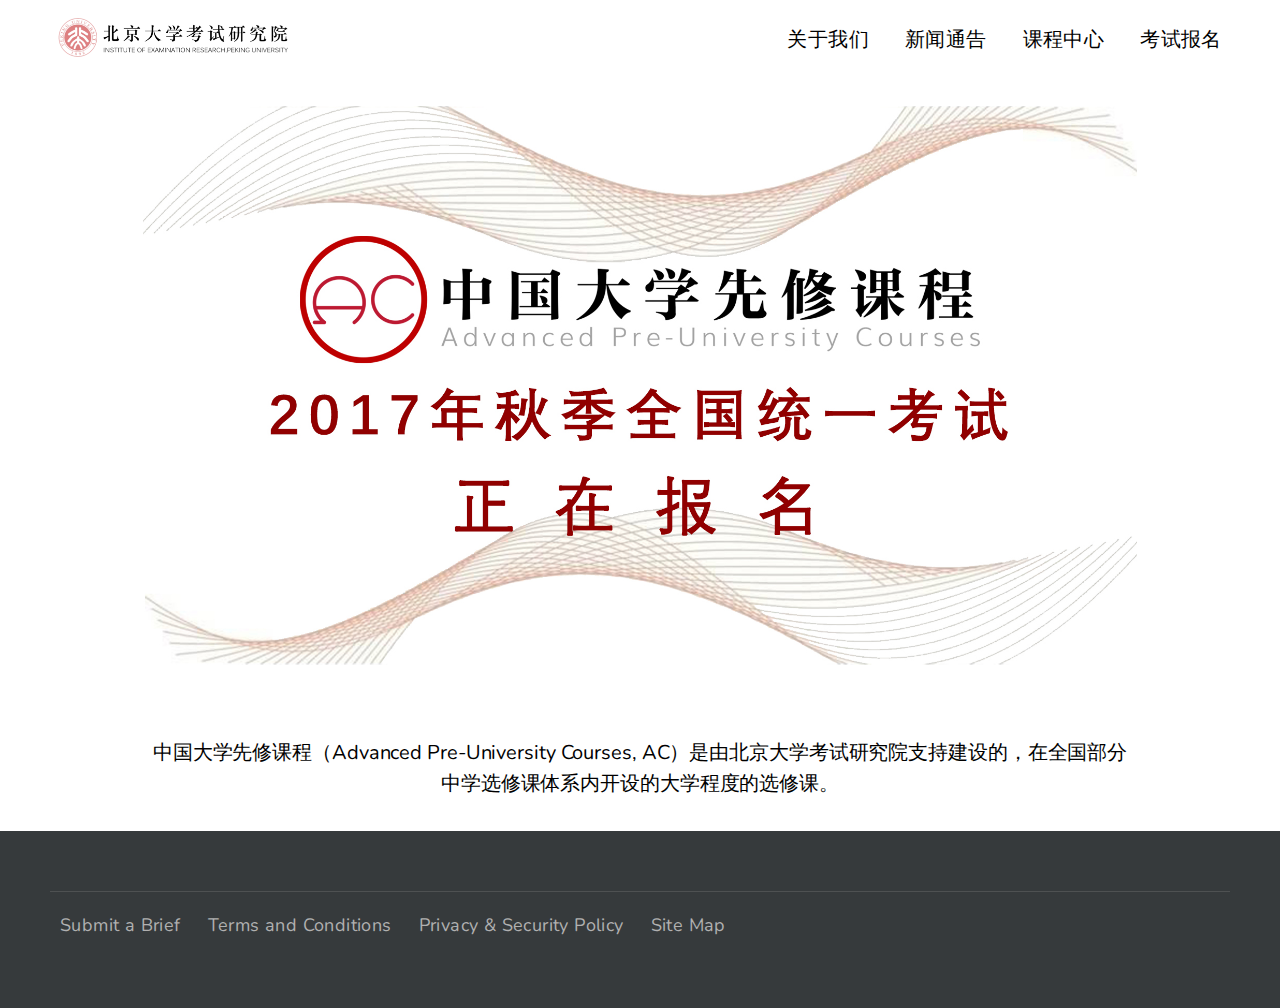
==== index.html @ f32376d7 "reconstructed" ====
<!DOCTYPE html>
<html>
<head>
	<script type="text/javascript" src="jquery.min.js"></script>
	<script type="text/javascript" src="act-base.min.js"></script>
	<meta charset="UTF-8" />
	<meta name="viewport" content="width=device-width, initial-scale=1" />
	<title>北京大学考试研究院</title>
	<link rel="stylesheet" href="act.css" type="text/css" />
	<link rel="stylesheet" href="style.css" type="text/css" media="all" />
	<link rel="stylesheet" href="normalize.css" type="text/css" media="all" />
	<link rel="stylesheet" href="style2.css" type="text/css" media="all" />
	<link rel="stylesheet" href="https://fonts.googleapis.com/css?family=Nunito%3A300" type="text/css" media="all" />
	<link rel="stylesheet" href="frontend-builder-plugin-style.css" type="text/css" media="all" />
	<link rel="stylesheet" href="dashicons.min.css" type="text/css" media="all" />


	<script>
        function show(id){
            var traget=document.getElementById(id);
            if(traget.style.display=="none") {
                traget.style.display="";
            }
            else{
                traget.style.display="none";
            }
        }
	</script>




	<style type="text/css" id="wp-custom-css">
		.themes  .et_pb_blurb {
			box-shadow: 0px 20px 150px #d6dee4;
			padding: 1.5em;
		}
	</style>
	<style>

		.page-id-3849 .content-listing .single-item {
			width: 22% !important;
			margin: 0% 1.5% 4% 1.5% !important;
		}

		.page-id-3849 .container {
			max-width: 1400px !important;
		}
	</style>
</head>
<body class="home page-template page-template-templates page-template-home page-template-templateshome-php page page-id-8 chrome et_monarch et-pb-theme-elevate et_divi_builder fixed-nav">
<div id="page" class="site">
	<a class="skip-link screen-reader-text" href="#content">Skip to content</a>
	<div class="bg-blue header-back"></div>
	<div id="mobile-sidebar">
		<div class="inner">
			<div class="display-table">
				<div class="display-cell">
					<div class="container">
						<nav id="mobile-navigation" class="animated mobile-navigation" role="navigation">
							<div class="menu-main-menu-container">
								<ul id="mobile-menu" class="menu">
									<li id="menu-item-21" class="menu-item menu-item-type-post_type menu-item-object-page menu-item-21"><a href="./news/about.html" target="_blank">关于我们</a></li>
									<li id="menu-item-4944" class="menu-item menu-item-type-post_type menu-item-object-page menu-item-4944"><a href="./news/newsroom.html" target="_blank">新闻通告</a></li>
									<li id="menu-item-5102" class="menu-item menu-item-type-post_type menu-item-object-page menu-item-5102"><a href="//www.futureschoolx.org" target="_blank">课程中心</a></li>
									<li id="menu-item-20" class="menu-item menu-item-type-post_type menu-item-object-page menu-item-20"><a href="#" target="_blank">考试报名</a></li>
								</ul>
							</div>
							<div class="menu-social-media-container" style="display: none">
								<ul id="social-menu" class="clearfix menu">
									<li id="menu-item-41" class="menu-item menu-item-type-custom menu-item-object-custom menu-item-41"><a target="_blank" rel="nofollow" href="">Facebook</a></li>
									<li id="menu-item-42" class="menu-item menu-item-type-custom menu-item-object-custom menu-item-42"><a target="_blank" rel="nofollow" href="">Twitter</a></li>
									<li id="menu-item-43" class="menu-item menu-item-type-custom menu-item-object-custom menu-item-43"><a target="_blank" rel="nofollow" href="">Google+</a></li>
									<li id="menu-item-4041" class="menu-item menu-item-type-custom menu-item-object-custom menu-item-4041"><a rel="nofollow" href="">Dribble</a></li>
									<li id="menu-item-4042" class="menu-item menu-item-type-custom menu-item-object-custom menu-item-4042"><a rel="nofollow" href="">Github</a></li>
								</ul>
							</div>
						</nav>
						<!-- #mobile-navigation -->
					</div>
					<!-- .container -->
				</div>
			</div>
		</div>
		<!-- .inner -->
	</div>
	<header id="masthead" class="bg-blue site-header" role="banner">
		<div class="container full-widthhhhh">
			<div class="row">
				<div class="four columns first site-logo">
					<a href="###" rel="home" class="logo"> <img class="logo" src="logo.png" alt="index" /> </a>
					<!-- .logo -->
				</div>
				<!-- .columns -->
				<div class="eight columns site-navigation">
					<nav id="site-navigation" class="main-navigation" role="navigation">
						<div class="menu-main-menu-container">
							<ul id="primary-menu" class="clearfix fr">
								<!--
								<li><a href="javascript:void(0)" onclick="show('menu')">关于</a>
								-->
								</li>
								<li class="menu-item menu-item-type-post_type menu-item-object-page menu-item-4944"><a href="./news/about.html" target="_blank">关于我们</a></li>
								<li class="menu-item menu-item-type-post_type menu-item-object-page menu-item-5102"><a href="news/newsroom.html" target="_blank">新闻通告</a></li>
								<li class="menu-item menu-item-type-post_type menu-item-object-page menu-item-20"><a href="//www.futureschoolx.org" target="_blank">课程中心</a></li>
								<li class="menu-item menu-item-type-post_type menu-item-object-page menu-item-21"><a href="#" target="_blank">考试报名</a></li>

							</ul>
						</div>
					</nav>
					<!-- #site-navigation -->
					<div class="fr menu-toggle">
						<div class="inner"></div>
					</div>
				</div>
				<!-- .columns -->


				<div class="eight columns site-navigation" style="display: none" id="menu">
					<nav id="site-navigation1" class="main-navigation" role="navigation">
						<div class="menu-main-menu-container">
							<ul id="primary-menu1" class="clearfix fr">
								<li class="menu-item menu-item-type-post_type menu-item-object-page menu-item-4944"><a href="https://elevate360.com.au/services/">信科</a></li>
								<li class="menu-item menu-item-type-post_type menu-item-object-page menu-item-5102"><a href="https://elevate360.com.au/work/">数院</a></li>
								<li class="menu-item menu-item-type-post_type menu-item-object-page menu-item-20"><a href="https://elevate360.com.au/blog/">化院</a></li>
								<li class="menu-item menu-item-type-post_type menu-item-object-page menu-item-4945"><a href="https://elevate360.com.au/contact/">工资</a></li>
								<li class="menu-item menu-item-type-post_type menu-item-object-page menu-item-21"><a href="https://elevate360.com.au/about/">工资</a></li>
								<li class="menu-item menu-item-type-post_type menu-item-object-page menu-item-21"><a href="http://120.pku.edu.cn">工资</a></li>
							</ul>
						</div>
					</nav>
					<!-- #site-navigation -->
					<div class="fr menu-toggle">
						<div class="inner"></div>
					</div>
				</div>

			</div>
			<!-- .row -->
		</div>
		<!-- .container -->
	</header>
	<!-- #masthead -->
	<div id="content" class="site-content">
		<section class="bg-blue hero">
			<!--
			<div class="container">
				<h1 class="hero-title center">Solutions for K-12 Education, College, and Career Readiness</h1>
			</div>
			<!-- .container -->
		</section>
		<div id="primary" class="content-area">
			<main id="main" class="site-main" role="main">
				<article id="post-8" class="post-8 page type-page status-publish hentry">
					<header class="bg-blue entry-header">
						<div class="container intro center">
							<img src="./assets/ac-exam.jpg"  alt="enroll"  />
							<br><br><br>
							<p style="text-align: center">中国大学先修课程（Advanced Pre-University Courses, AC）是由北京大学考试研究院支持建设的，在全国部分中学选修课体系内开设的大学程度的选修课。
							</p>

						</div>
						<!-- .intro -->
					</header>
					<!-- .entry-header -->
					<div class="container-section parbase section">
						<div class="full-width-container  act-pastel-black-bg" style="display: none">
							<div class="container container-padding">
								<div class="responsive-columns parbase section">
									<div class="row">
										<div class="center-block three-forths-width">
											<div class="  col-md-12 col-lg-12 col-sm-12 col-xs-12">
												<div>
													<div class="textsection parbase section">
														<!-- Check for edit statement to be displayed -->
														<div class="text-section  text-center   ">
															<h2>Your Needs - Our Solutions</h2>
															<div class="text-section-body">
																<p>Learn how ACT can help you.</p>
															</div>
														</div>
														<div class="clearfix"></div>
													</div>
												</div>
												<div class="clearfix"></div>
											</div>
										</div>
									</div>
									<div class="clearfix"></div>
								</div>
								<div class="responsive-columns parbase section">
									<div class="row">
										<div>
											<div class="  col-md-6 col-lg-3 col-sm-6 col-xs-12">
												<div class="component-mhg act-light-blue-bg well">
													<div class="textsection parbase section">
														<!-- Check for edit statement to be displayed -->
														<div class="text-section  text-center audiences  " data-mh="audiences">
															<h3> <a href="http://www.futureschoolx.com" title="中国大学先修课" target=_blank>中国大学先修课MOOC</a></h3>
															<div class="text-section-body">
																<p>ACT can help you plan your future, prepare for college and career, and achieve success. <br /></p>
															</div>
														</div>
														<div class="clearfix"></div>
													</div>
												</div>
												<div class="clearfix"></div>
											</div>
										</div>
										<div>
											<div class="  col-md-6 col-lg-3 col-sm-6 col-xs-12">
												<div class="component-mhg act-green-bg well">
													<div class="textsection parbase section">
														<!-- Check for edit statement to be displayed -->
														<div class="text-section  text-center audiences  " data-mh="audiences">
															<h3> <a href="http://www.act.org/content/act/en/k12-educators-and-administrators.html" title="K-12 Educators and Administrators">K-12 Educators and Administrators</a></h3>
															<div class="text-section-body">
																<p>ACT helps you track student progress and prepare them for success through high school and beyond.</p>
															</div>
														</div>
														<div class="clearfix"></div>
													</div>
												</div>
												<div class="clearfix"></div>
											</div>
										</div>
										<div>
											<div class="  col-md-6 col-lg-3 col-sm-6 col-xs-12">
												<div class="component-mhg act-dark-blue-bg well">
													<div class="textsection parbase section">
														<!-- Check for edit statement to be displayed -->
														<div class="text-section  text-center audiences  " data-mh="audiences">
															<h3> <a href="http://www.act.org/content/act/en/postsecondary-professionals.html" title="Postsecondary Professionals">Postsecondary Professionals</a></h3>
															<div class="text-section-body">
																<p>ACT solutions can help you find, attract, place, and retain students at your school.</p>
															</div>
														</div>
														<div class="clearfix"></div>
													</div>
												</div>
												<div class="clearfix"></div>
											</div>
										</div>
										<div>
											<div class="  col-md-6 col-lg-3 col-sm-6 col-xs-12">
												<div class="component-mhg act-purple-bg well">
													<div class="textsection parbase section">
														<!-- Check for edit statement to be displayed -->
														<div class="text-section  text-center audiences  " data-mh="audiences">
															<h3> <a href="http://www.act.org/content/act/en/job-seekers-and-employers.html" title="Job Seekers and Employers">Job Seekers and Employers</a></h3>
															<div class="text-section-body">
																<p>ACT workforce development solutions help job seekers, employees, and business leaders, achieve career and business goals.</p>
															</div>
														</div>
														<div class="clearfix"></div>
													</div>
												</div>
												<div class="clearfix"></div>
											</div>
										</div>
									</div>
									<div class="clearfix"></div>
								</div>
							</div>
						</div>
						<div class="clearfix"></div>
					</div>
					<div class="entry-content" style="display: none">
						<section class="case-studies bg-blue">
							<div class="container">
								<h3 class="h1 center">Our Services</h3>
								<div class="row">
								</div>
								<section class="content-listing container">
									<div class="row">
										<article class="single-item four columns blog-article1">
											<div class="image-wrap">
												<a href="https://elevate360.com.au/services/conversion-rate-optimisation/" rel="bookmark" title="Conversion Rate Optimisation"><img src="https://elevate360.com.au/wp-content/uploads/2016/08/cro-icon.png" /></a>
											</div>
											<div class="inner content">
												<h2 class="entry-title"><a href="https://elevate360.com.au/services/conversion-rate-optimisation/" rel="bookmark" title="Conversion Rate Optimisation">Conversion Rate Optimisation</a></h2>
												<a href="https://elevate360.com.au/services/conversion-rate-optimisation/">
													<div class="excerpt-wrap">
														<div class="excerpt">
															<p>Fledging PPC Campaign? Organic traffic not converting? Let our team optimise your pages and get more leads.</p>
															<div class="button" href="https://elevate360.com.au/services/conversion-rate-optimisation/" title="Find out more">
																Find out More
															</div>
														</div>
														<div class="overlay"></div>
													</div></a>
											</div>
										</article>
										<article class="single-item four columns blog-article1">
											<div class="image-wrap">
												<a href="https://elevate360.com.au/services/copywriting/" rel="bookmark" title="Copywriting"><img src="https://elevate360.com.au/wp-content/uploads/2016/08/design-icon.png" /></a>
											</div>
											<div class="inner content">
												<h2 class="entry-title"><a href="https://elevate360.com.au/services/copywriting/" rel="bookmark" title="Copywriting">Copywriting</a></h2>
												<a href="https://elevate360.com.au/services/copywriting/">
													<div class="excerpt-wrap">
														<div class="excerpt">
															<p>Copywriting at its best! Engaging, interesting, marketable and tailored to consumer needs. Blog Posts, Content optimisation and copyediting.</p>
															<div class="button" href="https://elevate360.com.au/services/copywriting/" title="Find out more">
																Find out More
															</div>
														</div>
														<div class="overlay"></div>
													</div></a>
											</div>
										</article>
										<article class="single-item four columns blog-article1">
											<div class="image-wrap">
												<a href="https://elevate360.com.au/services/digital-campaigns/" rel="bookmark" title="Digital Campaigns"><img src="https://elevate360.com.au/wp-content/uploads/2016/11/startup_icon_small_opt.png" /></a>
											</div>
											<div class="inner content">
												<h2 class="entry-title"><a href="https://elevate360.com.au/services/digital-campaigns/" rel="bookmark" title="Digital Campaigns">Digital Campaigns</a></h2>
												<a href="https://elevate360.com.au/services/digital-campaigns/">
													<div class="excerpt-wrap">
														<div class="excerpt">
															<p>Looking to create a digital marketing campaign that sits apart from the tired ROI focused chaff? Elevate is an idea based digital marketing agency.</p>
															<div class="button" href="https://elevate360.com.au/services/digital-campaigns/" title="Find out more">
																Find out More
															</div>
														</div>
														<div class="overlay"></div>
													</div></a>
											</div>
										</article>
									</div>
									<div class="row">
										<article class="single-item four columns blog-article2">
											<div class="image-wrap">
												<a href="https://elevate360.com.au/services/digital-strategy/" rel="bookmark" title="Digital Strategy"><img src="https://elevate360.com.au/wp-content/uploads/2016/08/strategy-icon.png" /></a>
											</div>
											<div class="inner content">
												<h2 class="entry-title"><a href="https://elevate360.com.au/services/digital-strategy/" rel="bookmark" title="Digital Strategy">Digital Strategy</a></h2>
												<a href="https://elevate360.com.au/services/digital-strategy/">
													<div class="excerpt-wrap">
														<div class="excerpt">
															<p>Elevate will help you plan and implement your digital marketing strategy for businesses to ensure you are on top of emerging digital trends.</p>
															<div class="button" href="https://elevate360.com.au/services/digital-strategy/" title="Find out more">
																Find out More
															</div>
														</div>
														<div class="overlay"></div>
													</div></a>
											</div>
										</article>
										<article class="single-item four columns blog-article2">
											<div class="image-wrap">
												<a href="https://elevate360.com.au/services/google-adwords-management/" rel="bookmark" title="Google AdWords Management"><img src="https://elevate360.com.au/wp-content/uploads/2017/02/startups.png" /></a>
											</div>
											<div class="inner content">
												<h2 class="entry-title"><a href="https://elevate360.com.au/services/google-adwords-management/" rel="bookmark" title="Google AdWords Management">Google AdWords Management</a></h2>
												<a href="https://elevate360.com.au/services/google-adwords-management/">
													<div class="excerpt-wrap">
														<div class="excerpt">
															<p>We Love Google Adwords Management, Its Our Primary Inbound Marketing Tool &amp; It Should Be Yours Too. Get Better PPC Management, Get A Proposal Today.</p>
															<div class="button" href="https://elevate360.com.au/services/google-adwords-management/" title="Find out more">
																Find out More
															</div>
														</div>
														<div class="overlay"></div>
													</div></a>
											</div>
										</article>
										<article class="single-item four columns blog-article2">
											<div class="image-wrap">
												<a href="https://elevate360.com.au/services/hosting-support/" rel="bookmark" title="Hosting &amp; Support"><img src="https://elevate360.com.au/wp-content/uploads/2016/08/support-icon.png" /></a>
											</div>
											<div class="inner content">
												<h2 class="entry-title"><a href="https://elevate360.com.au/services/hosting-support/" rel="bookmark" title="Hosting &amp; Support">Hosting &amp; Support</a></h2>
												<a href="https://elevate360.com.au/services/hosting-support/">
													<div class="excerpt-wrap">
														<div class="excerpt">
															<p>Elevate provides a safe and reliable web hosting service for businesses which keeps your website running and more importantly, growing.</p>
															<div class="button" href="https://elevate360.com.au/services/hosting-support/" title="Find out more">
																Find out More
															</div>
														</div>
														<div class="overlay"></div>
													</div></a>
											</div>
										</article>
									</div>
									<div class="row">
										<article class="single-item four columns blog-article3">
											<div class="image-wrap">
												<a href="https://elevate360.com.au/services/landing-page-design/" rel="bookmark" title="Landing Page Design"><img src="https://elevate360.com.au/wp-content/uploads/2016/08/cro-icon.png" /></a>
											</div>
											<div class="inner content">
												<h2 class="entry-title"><a href="https://elevate360.com.au/services/landing-page-design/" rel="bookmark" title="Landing Page Design">Landing Page Design</a></h2>
												<a href="https://elevate360.com.au/services/landing-page-design/">
													<div class="excerpt-wrap">
														<div class="excerpt">
															<p>Elevate can provide you with click through or lead generation landing pages that can navigate your customers towards making a commitment to your business.</p>
															<div class="button" href="https://elevate360.com.au/services/landing-page-design/" title="Find out more">
																Find out More
															</div>
														</div>
														<div class="overlay"></div>
													</div></a>
											</div>
										</article>
										<article class="single-item four columns blog-article3">
											<div class="inner content">
												<h2 class="entry-title"><a href="https://elevate360.com.au/services/marketing-automation/" rel="bookmark" title="Marketing Automation">Marketing Automation</a></h2>
											</div>
										</article>
										<article class="single-item four columns blog-article3">
											<div class="image-wrap">
												<a href="https://elevate360.com.au/services/sem/" rel="bookmark" title="Search Engine Marketing (SEM)"><img src="https://elevate360.com.au/wp-content/uploads/2016/08/sem-icon.png" /></a>
											</div>
											<div class="inner content">
												<h2 class="entry-title"><a href="https://elevate360.com.au/services/sem/" rel="bookmark" title="Search Engine Marketing (SEM)">Search Engine Marketing (SEM)</a></h2>
												<a href="https://elevate360.com.au/services/sem/">
													<div class="excerpt-wrap">
														<div class="excerpt">
															<p>Elevate offers are range of pay per click consulting and management services that cover all types of paid media campaigns. From basic AdWords audits through to fully managed PPC campaigns.</p>
															<div class="button" href="https://elevate360.com.au/services/sem/" title="Find out more">
																Find out More
															</div>
														</div>
														<div class="overlay"></div>
													</div></a>
											</div>
										</article>
									</div>
								</section>
							</div>
							<!-- .entry-content -->
						</section>
					</div>
				</article>
				<!-- #post-## -->
			</main>
			<!-- #main -->
		</div>
		<!-- #primary -->
		<div id="gotop"></div>
		<footer id="colophon" class="site-footer" role="contentinfo">
			<div class="container">
				<div class="row footerrow" style="display: none">
					<div class="three columns first">
						<section id="nav_menu-7" class="widget widget_nav_menu">
							<h4 class="widget-title">Creative</h4>
							<div class="menu-creative-container">
								<ul id="menu-creative" class="menu">
									<li id="menu-item-4839" class="menu-item menu-item-type-post_type menu-item-object-page menu-item-4839"><a href="https://elevate360.com.au/logo-design/">Logo Design</a></li>
									<li id="menu-item-4838" class="menu-item menu-item-type-post_type menu-item-object-page menu-item-4838"><a href="https://elevate360.com.au/brand-design/">Brand Design</a></li>
									<li id="menu-item-4837" class="menu-item menu-item-type-post_type menu-item-object-page menu-item-4837"><a href="https://elevate360.com.au/ux-ui/">UX &amp; UI</a></li>
									<li id="menu-item-4836" class="menu-item menu-item-type-post_type menu-item-object-page menu-item-4836"><a href="https://elevate360.com.au/web-design/">Web Design</a></li>
									<li id="menu-item-4835" class="menu-item menu-item-type-post_type menu-item-object-page menu-item-4835"><a href="https://elevate360.com.au/app-design/">App Design</a></li>
									<li id="menu-item-4834" class="menu-item menu-item-type-post_type menu-item-object-page menu-item-4834"><a href="https://elevate360.com.au/campaign-design/">Campaign Design</a></li>
									<li id="menu-item-0" class="menu-item menu-item-type-post_type menu-item-object-page menu-item-4834"> &nbsp </a></li>
								</ul>
							</div>
						</section>
					</div>
					<div class="three columns">
						<section id="nav_menu-5" class="widget widget_nav_menu">
							<h4 class="widget-title">Web Development</h4>
							<div class="menu-web-development-container">
								<ul id="menu-web-development" class="menu">
									<li id="menu-item-4859" class="menu-item menu-item-type-post_type menu-item-object-page menu-item-4859"><a href="https://elevate360.com.au/edm-development/">EDM Development</a></li>
									<li id="menu-item-5090" class="menu-item menu-item-type-post_type menu-item-object-page menu-item-5090"><a href="https://elevate360.com.au/banner-ad-development/">Banner Ad Development</a></li>
									<li id="menu-item-4855" class="menu-item menu-item-type-post_type menu-item-object-page menu-item-4855"><a href="https://elevate360.com.au/landing-page-development/">Landing Page Development</a></li>
									<li id="menu-item-4858" class="menu-item menu-item-type-post_type menu-item-object-page menu-item-4858"><a href="https://elevate360.com.au/website-development/">Website Development</a></li>
									<li id="menu-item-4857" class="menu-item menu-item-type-post_type menu-item-object-page menu-item-4857"><a href="https://elevate360.com.au/app-development/">App Development</a></li>
									<li id="menu-item-4854" class="menu-item menu-item-type-post_type menu-item-object-page menu-item-4854"><a href="https://elevate360.com.au/web-app-development/">Web App Development</a></li>
									<li id="menu-item-0" class="menu-item menu-item-type-post_type menu-item-object-page menu-item-4834"> &nbsp </a></li>
								</ul>
							</div>
						</section>
					</div>
					<div class="three columns">
						<section id="nav_menu-8" class="widget widget_nav_menu">
							<h4 class="widget-title">Data &amp; Analytics</h4>
							<div class="menu-data-analytics-container">
								<ul id="menu-data-analytics" class="menu">
									<li id="menu-item-4821" class="menu-item menu-item-type-post_type menu-item-object-page menu-item-4821"><a href="https://elevate360.com.au/google-analytics-agency/">Analytics Installation</a></li>
									<li id="menu-item-4820" class="menu-item menu-item-type-post_type menu-item-object-page menu-item-4820"><a href="https://elevate360.com.au/data-analysis/">Data Analysis</a></li>
									<li id="menu-item-4819" class="menu-item menu-item-type-post_type menu-item-object-page menu-item-4819"><a href="https://elevate360.com.au/data-visualization-report-automation/">Data Visualization &amp; Report Automation</a></li>
									<li id="menu-item-4818" class="menu-item menu-item-type-post_type menu-item-object-page menu-item-4818"><a href="https://elevate360.com.au/predictive-modelling/">Predictive Modelling</a></li>
									<li id="menu-item-4817" class="menu-item menu-item-type-post_type menu-item-object-page menu-item-4817"><a href="https://elevate360.com.au/lifetime-value-analysis/">Lifetime Value Analysis</a></li>
									<li id="menu-item-4816" class="menu-item menu-item-type-post_type menu-item-object-page menu-item-4816"><a href="https://elevate360.com.au/channel-contribution-analysis/">Channel Contribution Analysis</a></li>
									<li id="menu-item-4815" class="menu-item menu-item-type-post_type menu-item-object-page menu-item-4815"><a href="https://elevate360.com.au/analysis-segmentation/">Analysis &amp; Segmentation</a></li>
									<li id="menu-item-0" class="menu-item menu-item-type-post_type menu-item-object-page menu-item-4834"> &nbsp </a></li>

								</ul>
							</div>
						</section>
					</div>
					<div class="three columns">
						<section id="nav_menu-9" class="widget widget_nav_menu">
							<h4 class="widget-title">Digital Marketing</h4>
							<div class="menu-services-menu-container">
								<ul id="menu-services-menu" class="menu">
									<li id="menu-item-4101" class="menu-item menu-item-type-post_type menu-item-object-service menu-item-4101"><a href="https://elevate360.com.au/services/conversion-rate-optimisation/">Conversion Rate Optimisation</a></li>
									<li id="menu-item-4587" class="menu-item menu-item-type-post_type menu-item-object-service menu-item-4587"><a href="https://elevate360.com.au/services/google-adwords-management/">Search Engine Marketing (SEM)</a></li>
									<li id="menu-item-4106" class="menu-item menu-item-type-post_type menu-item-object-service menu-item-4106"><a href="https://elevate360.com.au/services/seo-company/">Search Engine Optimisation (SEO)</a></li>
									<li id="menu-item-4108" class="menu-item menu-item-type-post_type menu-item-object-service menu-item-4108"><a href="https://elevate360.com.au/services/social-media-advertising/">Social Media Advertising (SMA)</a></li>
									<li id="menu-item-0" class="menu-item menu-item-type-post_type menu-item-object-page menu-item-4834"> &nbsp </a></li>

								</ul>
							</div>
						</section>
					</div>
				</div>
				<!-- .row -->
				<div class="row" style="display: none">
					<p id="breadcrumbs"><span xmlns:v="http://rdf.data-vocabulary.org/#"><span class="breadcrumb_last">Home</span></span></p>
				</div>
			</div>
			<div class="footer-5">
				<section id="nav_menu-10" class="widget widget_nav_menu">
					<div class="menu-terms-and-conditions-container">
						<ul id="menu-terms-and-conditions" class="menu">
							<li id="menu-item-4946" class="menu-item menu-item-type-post_type menu-item-object-page menu-item-4946"><a href="https://elevate360.com.au/submit-brief/">Submit a Brief</a></li>
							<li id="menu-item-4593" class="menu-item menu-item-type-post_type menu-item-object-page menu-item-4593"><a href="https://elevate360.com.au/terms-and-conditions/">Terms and Conditions</a></li>
							<li id="menu-item-4840" class="menu-item menu-item-type-post_type menu-item-object-page menu-item-4840"><a href="https://elevate360.com.au/privacy-security-policy/">Privacy &amp; Security Policy</a></li>
							<li id="menu-item-4980" class="menu-item menu-item-type-custom menu-item-object-custom menu-item-4980"><a href="https://elevate360.com.au/sitemap_index.xml">Site Map</a></li>
							<li id="menu-item-0" class="menu-item menu-item-type-post_type menu-item-object-page menu-item-4834"> &nbsp </a></li>

						</ul>
					</div>
				</section>
			</div>
		</footer>
	</div>
	<!-- .container -->
</div>



<script type="text/javascript" src="plugins.js"></script>
<script type="text/javascript" src="scripts.js"></script>
</body>
</html>
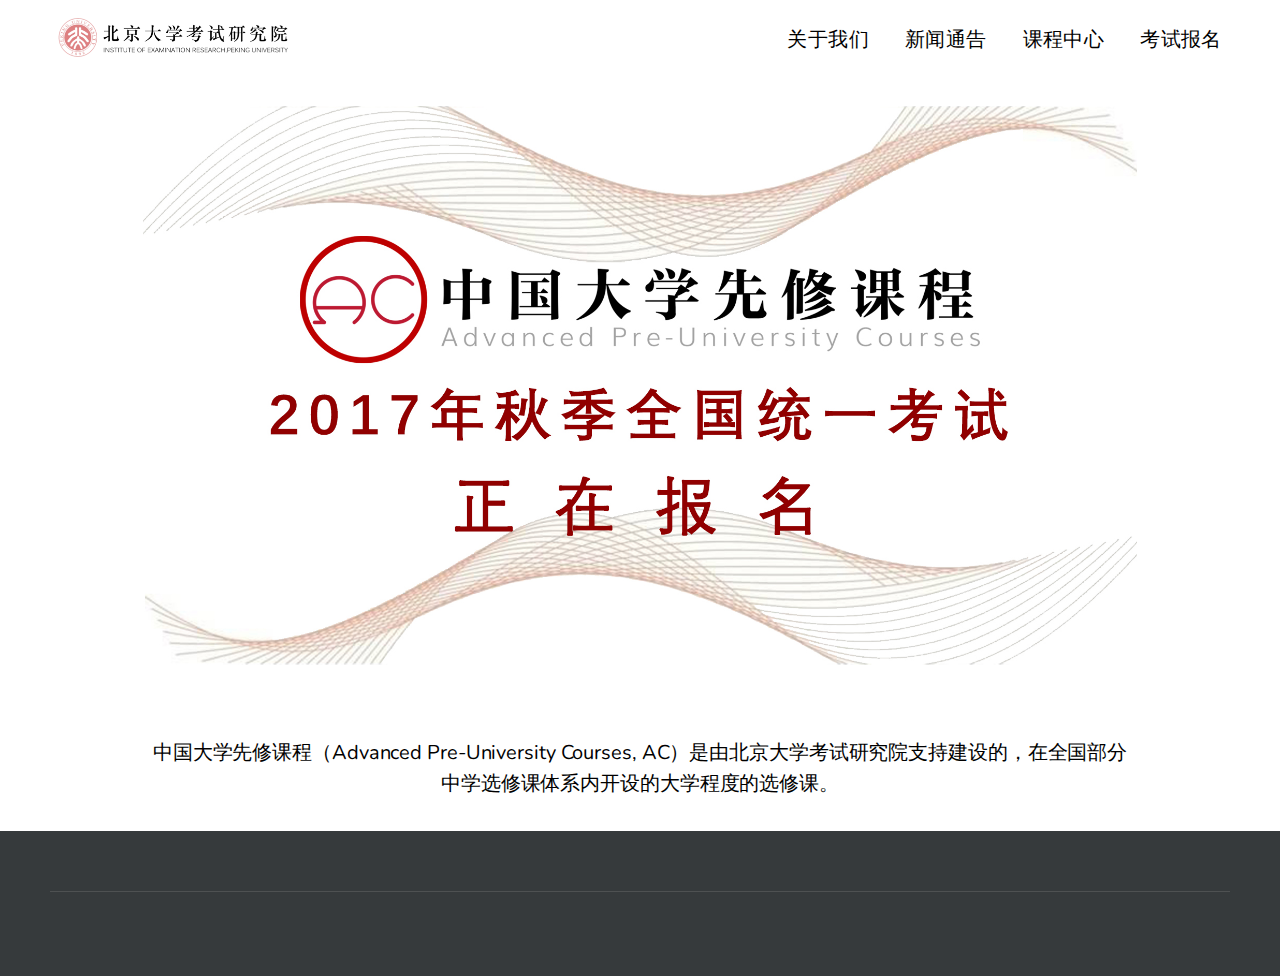
==== commit 18d2ca1a: "fy" ====
--- a/index.html
+++ b/index.html
@@ -1,522 +1,534 @@
-
 <!DOCTYPE html>
 <html>
+
 <head>
-	<script type="text/javascript" src="jquery.min.js"></script>
-	<script type="text/javascript" src="act-base.min.js"></script>
-	<meta charset="UTF-8" />
-	<meta name="viewport" content="width=device-width, initial-scale=1" />
-	<title>北京大学考试研究院</title>
-	<link rel="stylesheet" href="act.css" type="text/css" />
-	<link rel="stylesheet" href="style.css" type="text/css" media="all" />
-	<link rel="stylesheet" href="normalize.css" type="text/css" media="all" />
-	<link rel="stylesheet" href="style2.css" type="text/css" media="all" />
-	<link rel="stylesheet" href="https://fonts.googleapis.com/css?family=Nunito%3A300" type="text/css" media="all" />
-	<link rel="stylesheet" href="frontend-builder-plugin-style.css" type="text/css" media="all" />
-	<link rel="stylesheet" href="dashicons.min.css" type="text/css" media="all" />
-
-
-	<script>
-        function show(id){
-            var traget=document.getElementById(id);
-            if(traget.style.display=="none") {
-                traget.style.display="";
-            }
-            else{
-                traget.style.display="none";
+    <script type="text/javascript" src="jquery.min.js"></script>
+    <script type="text/javascript" src="act-base.min.js"></script>
+    <meta charset="UTF-8" />
+    <meta name="viewport" content="width=device-width, initial-scale=1" />
+    <title>北京大学考试研究院</title>
+    <link rel="stylesheet" href="act.css" type="text/css" />
+    <link rel="stylesheet" href="style.css" type="text/css" media="all" />
+    <link rel="stylesheet" href="normalize.css" type="text/css" media="all" />
+    <link rel="stylesheet" href="style2.css" type="text/css" media="all" />
+    <link rel="stylesheet" href="https://fonts.googleapis.com/css?family=Nunito%3A300" type="text/css" media="all" />
+    <link rel="stylesheet" href="frontend-builder-plugin-style.css" type="text/css" media="all" />
+    <link rel="stylesheet" href="dashicons.min.css" type="text/css" media="all" />
+
+
+    <script>
+        function show(id) {
+            var traget = document.getElementById(id);
+            if (traget.style.display == "none") {
+                traget.style.display = "";
+            } else {
+                traget.style.display = "none";
             }
         }
-	</script>
-
-
-
-
-	<style type="text/css" id="wp-custom-css">
-		.themes  .et_pb_blurb {
-			box-shadow: 0px 20px 150px #d6dee4;
-			padding: 1.5em;
-		}
-	</style>
-	<style>
-
-		.page-id-3849 .content-listing .single-item {
-			width: 22% !important;
-			margin: 0% 1.5% 4% 1.5% !important;
-		}
-
-		.page-id-3849 .container {
-			max-width: 1400px !important;
-		}
-	</style>
+    </script>
+
+
+
+
+    <style type="text/css" id="wp-custom-css">
+        .themes .et_pb_blurb {
+            box-shadow: 0px 20px 150px #d6dee4;
+            padding: 1.5em;
+        }
+    </style>
+    <style>
+        .page-id-3849 .content-listing .single-item {
+            width: 22% !important;
+            margin: 0% 1.5% 4% 1.5% !important;
+        }
+        
+        .page-id-3849 .container {
+            max-width: 1400px !important;
+        }
+    </style>
 </head>
+
 <body class="home page-template page-template-templates page-template-home page-template-templateshome-php page page-id-8 chrome et_monarch et-pb-theme-elevate et_divi_builder fixed-nav">
-<div id="page" class="site">
-	<a class="skip-link screen-reader-text" href="#content">Skip to content</a>
-	<div class="bg-blue header-back"></div>
-	<div id="mobile-sidebar">
-		<div class="inner">
-			<div class="display-table">
-				<div class="display-cell">
-					<div class="container">
-						<nav id="mobile-navigation" class="animated mobile-navigation" role="navigation">
-							<div class="menu-main-menu-container">
-								<ul id="mobile-menu" class="menu">
-									<li id="menu-item-21" class="menu-item menu-item-type-post_type menu-item-object-page menu-item-21"><a href="./news/about.html" target="_blank">关于我们</a></li>
-									<li id="menu-item-4944" class="menu-item menu-item-type-post_type menu-item-object-page menu-item-4944"><a href="./news/newsroom.html" target="_blank">新闻通告</a></li>
-									<li id="menu-item-5102" class="menu-item menu-item-type-post_type menu-item-object-page menu-item-5102"><a href="//www.futureschoolx.org" target="_blank">课程中心</a></li>
-									<li id="menu-item-20" class="menu-item menu-item-type-post_type menu-item-object-page menu-item-20"><a href="#" target="_blank">考试报名</a></li>
-								</ul>
-							</div>
-							<div class="menu-social-media-container" style="display: none">
-								<ul id="social-menu" class="clearfix menu">
-									<li id="menu-item-41" class="menu-item menu-item-type-custom menu-item-object-custom menu-item-41"><a target="_blank" rel="nofollow" href="">Facebook</a></li>
-									<li id="menu-item-42" class="menu-item menu-item-type-custom menu-item-object-custom menu-item-42"><a target="_blank" rel="nofollow" href="">Twitter</a></li>
-									<li id="menu-item-43" class="menu-item menu-item-type-custom menu-item-object-custom menu-item-43"><a target="_blank" rel="nofollow" href="">Google+</a></li>
-									<li id="menu-item-4041" class="menu-item menu-item-type-custom menu-item-object-custom menu-item-4041"><a rel="nofollow" href="">Dribble</a></li>
-									<li id="menu-item-4042" class="menu-item menu-item-type-custom menu-item-object-custom menu-item-4042"><a rel="nofollow" href="">Github</a></li>
-								</ul>
-							</div>
-						</nav>
-						<!-- #mobile-navigation -->
-					</div>
-					<!-- .container -->
-				</div>
-			</div>
-		</div>
-		<!-- .inner -->
-	</div>
-	<header id="masthead" class="bg-blue site-header" role="banner">
-		<div class="container full-widthhhhh">
-			<div class="row">
-				<div class="four columns first site-logo">
-					<a href="###" rel="home" class="logo"> <img class="logo" src="logo.png" alt="index" /> </a>
-					<!-- .logo -->
-				</div>
-				<!-- .columns -->
-				<div class="eight columns site-navigation">
-					<nav id="site-navigation" class="main-navigation" role="navigation">
-						<div class="menu-main-menu-container">
-							<ul id="primary-menu" class="clearfix fr">
-								<!--
+    <div id="page" class="site">
+        <a class="skip-link screen-reader-text" href="#content">Skip to content</a>
+        <div class="bg-blue header-back"></div>
+        <div id="mobile-sidebar">
+            <div class="inner">
+                <div class="display-table">
+                    <div class="display-cell">
+                        <div class="container">
+                            <nav id="mobile-navigation" class="animated mobile-navigation" role="navigation">
+                                <div class="menu-main-menu-container">
+                                    <ul id="mobile-menu" class="menu">
+                                        <li id="menu-item-21" class="menu-item menu-item-type-post_type menu-item-object-page menu-item-21"><a href="./news/about.html" target="_blank">关于我们</a></li>
+                                        <li id="menu-item-4944" class="menu-item menu-item-type-post_type menu-item-object-page menu-item-4944"><a href="./news/newsroom.html" target="_blank">新闻通告</a></li>
+                                        <li id="menu-item-5102" class="menu-item menu-item-type-post_type menu-item-object-page menu-item-5102"><a href="//www.futureschoolx.org" target="_blank">课程中心</a></li>
+                                        <li id="menu-item-20" class="menu-item menu-item-type-post_type menu-item-object-page menu-item-20"><a href="/test-register/login.php" target="_blank">考试报名</a></li>
+                                    </ul>
+                                </div>
+                                <div class="menu-social-media-container" style="display: none">
+                                    <ul id="social-menu" class="clearfix menu">
+                                        <li id="menu-item-41" class="menu-item menu-item-type-custom menu-item-object-custom menu-item-41"><a target="_blank" rel="nofollow" href="">Facebook</a></li>
+                                        <li id="menu-item-42" class="menu-item menu-item-type-custom menu-item-object-custom menu-item-42"><a target="_blank" rel="nofollow" href="">Twitter</a></li>
+                                        <li id="menu-item-43" class="menu-item menu-item-type-custom menu-item-object-custom menu-item-43"><a target="_blank" rel="nofollow" href="">Google+</a></li>
+                                        <li id="menu-item-4041" class="menu-item menu-item-type-custom menu-item-object-custom menu-item-4041"><a rel="nofollow" href="">Dribble</a></li>
+                                        <li id="menu-item-4042" class="menu-item menu-item-type-custom menu-item-object-custom menu-item-4042"><a rel="nofollow" href="">Github</a></li>
+                                    </ul>
+                                </div>
+                            </nav>
+                            <!-- #mobile-navigation -->
+                        </div>
+                        <!-- .container -->
+                    </div>
+                </div>
+            </div>
+            <!-- .inner -->
+        </div>
+        <header id="masthead" class="bg-blue site-header" role="banner">
+            <div class="container full-widthhhhh">
+                <div class="row">
+                    <div class="four columns first site-logo">
+                        <a href="###" rel="home" class="logo"> <img class="logo" src="logo.png" alt="index" /> </a>
+                        <!-- .logo -->
+                    </div>
+                    <!-- .columns -->
+                    <div class="eight columns site-navigation">
+                        <nav id="site-navigation" class="main-navigation" role="navigation">
+                            <div class="menu-main-menu-container">
+                                <ul id="primary-menu" class="clearfix fr">
+                                    <!--
 								<li><a href="javascript:void(0)" onclick="show('menu')">关于</a>
 								-->
-								</li>
-								<li class="menu-item menu-item-type-post_type menu-item-object-page menu-item-4944"><a href="./news/about.html" target="_blank">关于我们</a></li>
-								<li class="menu-item menu-item-type-post_type menu-item-object-page menu-item-5102"><a href="news/newsroom.html" target="_blank">新闻通告</a></li>
-								<li class="menu-item menu-item-type-post_type menu-item-object-page menu-item-20"><a href="//www.futureschoolx.org" target="_blank">课程中心</a></li>
-								<li class="menu-item menu-item-type-post_type menu-item-object-page menu-item-21"><a href="#" target="_blank">考试报名</a></li>
-
-							</ul>
-						</div>
-					</nav>
-					<!-- #site-navigation -->
-					<div class="fr menu-toggle">
-						<div class="inner"></div>
-					</div>
-				</div>
-				<!-- .columns -->
-
-
-				<div class="eight columns site-navigation" style="display: none" id="menu">
-					<nav id="site-navigation1" class="main-navigation" role="navigation">
-						<div class="menu-main-menu-container">
-							<ul id="primary-menu1" class="clearfix fr">
-								<li class="menu-item menu-item-type-post_type menu-item-object-page menu-item-4944"><a href="https://elevate360.com.au/services/">信科</a></li>
-								<li class="menu-item menu-item-type-post_type menu-item-object-page menu-item-5102"><a href="https://elevate360.com.au/work/">数院</a></li>
-								<li class="menu-item menu-item-type-post_type menu-item-object-page menu-item-20"><a href="https://elevate360.com.au/blog/">化院</a></li>
-								<li class="menu-item menu-item-type-post_type menu-item-object-page menu-item-4945"><a href="https://elevate360.com.au/contact/">工资</a></li>
-								<li class="menu-item menu-item-type-post_type menu-item-object-page menu-item-21"><a href="https://elevate360.com.au/about/">工资</a></li>
-								<li class="menu-item menu-item-type-post_type menu-item-object-page menu-item-21"><a href="http://120.pku.edu.cn">工资</a></li>
-							</ul>
-						</div>
-					</nav>
-					<!-- #site-navigation -->
-					<div class="fr menu-toggle">
-						<div class="inner"></div>
-					</div>
-				</div>
-
-			</div>
-			<!-- .row -->
-		</div>
-		<!-- .container -->
-	</header>
-	<!-- #masthead -->
-	<div id="content" class="site-content">
-		<section class="bg-blue hero">
-			<!--
+                                    </li>
+                                    <li class="menu-item menu-item-type-post_type menu-item-object-page menu-item-4944"><a href="./news/about.html" target="_blank">关于我们</a></li>
+                                    <li class="menu-item menu-item-type-post_type menu-item-object-page menu-item-5102"><a href="news/newsroom.html" target="_blank">新闻通告</a></li>
+                                    <li class="menu-item menu-item-type-post_type menu-item-object-page menu-item-20"><a href="//www.futureschoolx.org" target="_blank">课程中心</a></li>
+                                    <li class="menu-item menu-item-type-post_type menu-item-object-page menu-item-21"><a href="/test-register/login.php" target="_blank">考试报名</a></li>
+
+                                </ul>
+                            </div>
+                        </nav>
+                        <!-- #site-navigation -->
+                        <div class="fr menu-toggle">
+                            <div class="inner"></div>
+                        </div>
+                    </div>
+                    <!-- .columns -->
+
+
+                    <div class="eight columns site-navigation" style="display: none" id="menu">
+                        <nav id="site-navigation1" class="main-navigation" role="navigation">
+                            <div class="menu-main-menu-container">
+                                <ul id="primary-menu1" class="clearfix fr">
+                                    <li class="menu-item menu-item-type-post_type menu-item-object-page menu-item-4944"><a href="https://elevate360.com.au/services/">信科</a></li>
+                                    <li class="menu-item menu-item-type-post_type menu-item-object-page menu-item-5102"><a href="https://elevate360.com.au/work/">数院</a></li>
+                                    <li class="menu-item menu-item-type-post_type menu-item-object-page menu-item-20"><a href="https://elevate360.com.au/blog/">化院</a></li>
+                                    <li class="menu-item menu-item-type-post_type menu-item-object-page menu-item-4945"><a href="https://elevate360.com.au/contact/">工资</a></li>
+                                    <li class="menu-item menu-item-type-post_type menu-item-object-page menu-item-21"><a href="https://elevate360.com.au/about/">工资</a></li>
+                                    <li class="menu-item menu-item-type-post_type menu-item-object-page menu-item-21"><a href="http://120.pku.edu.cn">工资</a></li>
+                                </ul>
+                            </div>
+                        </nav>
+                        <!-- #site-navigation -->
+                        <div class="fr menu-toggle">
+                            <div class="inner"></div>
+                        </div>
+                    </div>
+
+                </div>
+                <!-- .row -->
+            </div>
+            <!-- .container -->
+        </header>
+        <!-- #masthead -->
+        <div id="content" class="site-content">
+            <section class="bg-blue hero">
+                <!--
 			<div class="container">
 				<h1 class="hero-title center">Solutions for K-12 Education, College, and Career Readiness</h1>
 			</div>
 			<!-- .container -->
-		</section>
-		<div id="primary" class="content-area">
-			<main id="main" class="site-main" role="main">
-				<article id="post-8" class="post-8 page type-page status-publish hentry">
-					<header class="bg-blue entry-header">
-						<div class="container intro center">
-							<img src="./assets/ac-exam.jpg"  alt="enroll"  />
-							<br><br><br>
-							<p style="text-align: center">中国大学先修课程（Advanced Pre-University Courses, AC）是由北京大学考试研究院支持建设的，在全国部分中学选修课体系内开设的大学程度的选修课。
-							</p>
-
-						</div>
-						<!-- .intro -->
-					</header>
-					<!-- .entry-header -->
-					<div class="container-section parbase section">
-						<div class="full-width-container  act-pastel-black-bg" style="display: none">
-							<div class="container container-padding">
-								<div class="responsive-columns parbase section">
-									<div class="row">
-										<div class="center-block three-forths-width">
-											<div class="  col-md-12 col-lg-12 col-sm-12 col-xs-12">
-												<div>
-													<div class="textsection parbase section">
-														<!-- Check for edit statement to be displayed -->
-														<div class="text-section  text-center   ">
-															<h2>Your Needs - Our Solutions</h2>
-															<div class="text-section-body">
-																<p>Learn how ACT can help you.</p>
-															</div>
-														</div>
-														<div class="clearfix"></div>
-													</div>
-												</div>
-												<div class="clearfix"></div>
-											</div>
-										</div>
-									</div>
-									<div class="clearfix"></div>
-								</div>
-								<div class="responsive-columns parbase section">
-									<div class="row">
-										<div>
-											<div class="  col-md-6 col-lg-3 col-sm-6 col-xs-12">
-												<div class="component-mhg act-light-blue-bg well">
-													<div class="textsection parbase section">
-														<!-- Check for edit statement to be displayed -->
-														<div class="text-section  text-center audiences  " data-mh="audiences">
-															<h3> <a href="http://www.futureschoolx.com" title="中国大学先修课" target=_blank>中国大学先修课MOOC</a></h3>
-															<div class="text-section-body">
-																<p>ACT can help you plan your future, prepare for college and career, and achieve success. <br /></p>
-															</div>
-														</div>
-														<div class="clearfix"></div>
-													</div>
-												</div>
-												<div class="clearfix"></div>
-											</div>
-										</div>
-										<div>
-											<div class="  col-md-6 col-lg-3 col-sm-6 col-xs-12">
-												<div class="component-mhg act-green-bg well">
-													<div class="textsection parbase section">
-														<!-- Check for edit statement to be displayed -->
-														<div class="text-section  text-center audiences  " data-mh="audiences">
-															<h3> <a href="http://www.act.org/content/act/en/k12-educators-and-administrators.html" title="K-12 Educators and Administrators">K-12 Educators and Administrators</a></h3>
-															<div class="text-section-body">
-																<p>ACT helps you track student progress and prepare them for success through high school and beyond.</p>
-															</div>
-														</div>
-														<div class="clearfix"></div>
-													</div>
-												</div>
-												<div class="clearfix"></div>
-											</div>
-										</div>
-										<div>
-											<div class="  col-md-6 col-lg-3 col-sm-6 col-xs-12">
-												<div class="component-mhg act-dark-blue-bg well">
-													<div class="textsection parbase section">
-														<!-- Check for edit statement to be displayed -->
-														<div class="text-section  text-center audiences  " data-mh="audiences">
-															<h3> <a href="http://www.act.org/content/act/en/postsecondary-professionals.html" title="Postsecondary Professionals">Postsecondary Professionals</a></h3>
-															<div class="text-section-body">
-																<p>ACT solutions can help you find, attract, place, and retain students at your school.</p>
-															</div>
-														</div>
-														<div class="clearfix"></div>
-													</div>
-												</div>
-												<div class="clearfix"></div>
-											</div>
-										</div>
-										<div>
-											<div class="  col-md-6 col-lg-3 col-sm-6 col-xs-12">
-												<div class="component-mhg act-purple-bg well">
-													<div class="textsection parbase section">
-														<!-- Check for edit statement to be displayed -->
-														<div class="text-section  text-center audiences  " data-mh="audiences">
-															<h3> <a href="http://www.act.org/content/act/en/job-seekers-and-employers.html" title="Job Seekers and Employers">Job Seekers and Employers</a></h3>
-															<div class="text-section-body">
-																<p>ACT workforce development solutions help job seekers, employees, and business leaders, achieve career and business goals.</p>
-															</div>
-														</div>
-														<div class="clearfix"></div>
-													</div>
-												</div>
-												<div class="clearfix"></div>
-											</div>
-										</div>
-									</div>
-									<div class="clearfix"></div>
-								</div>
-							</div>
-						</div>
-						<div class="clearfix"></div>
-					</div>
-					<div class="entry-content" style="display: none">
-						<section class="case-studies bg-blue">
-							<div class="container">
-								<h3 class="h1 center">Our Services</h3>
-								<div class="row">
-								</div>
-								<section class="content-listing container">
-									<div class="row">
-										<article class="single-item four columns blog-article1">
-											<div class="image-wrap">
-												<a href="https://elevate360.com.au/services/conversion-rate-optimisation/" rel="bookmark" title="Conversion Rate Optimisation"><img src="https://elevate360.com.au/wp-content/uploads/2016/08/cro-icon.png" /></a>
-											</div>
-											<div class="inner content">
-												<h2 class="entry-title"><a href="https://elevate360.com.au/services/conversion-rate-optimisation/" rel="bookmark" title="Conversion Rate Optimisation">Conversion Rate Optimisation</a></h2>
-												<a href="https://elevate360.com.au/services/conversion-rate-optimisation/">
-													<div class="excerpt-wrap">
-														<div class="excerpt">
-															<p>Fledging PPC Campaign? Organic traffic not converting? Let our team optimise your pages and get more leads.</p>
-															<div class="button" href="https://elevate360.com.au/services/conversion-rate-optimisation/" title="Find out more">
-																Find out More
-															</div>
-														</div>
-														<div class="overlay"></div>
-													</div></a>
-											</div>
-										</article>
-										<article class="single-item four columns blog-article1">
-											<div class="image-wrap">
-												<a href="https://elevate360.com.au/services/copywriting/" rel="bookmark" title="Copywriting"><img src="https://elevate360.com.au/wp-content/uploads/2016/08/design-icon.png" /></a>
-											</div>
-											<div class="inner content">
-												<h2 class="entry-title"><a href="https://elevate360.com.au/services/copywriting/" rel="bookmark" title="Copywriting">Copywriting</a></h2>
-												<a href="https://elevate360.com.au/services/copywriting/">
-													<div class="excerpt-wrap">
-														<div class="excerpt">
-															<p>Copywriting at its best! Engaging, interesting, marketable and tailored to consumer needs. Blog Posts, Content optimisation and copyediting.</p>
-															<div class="button" href="https://elevate360.com.au/services/copywriting/" title="Find out more">
-																Find out More
-															</div>
-														</div>
-														<div class="overlay"></div>
-													</div></a>
-											</div>
-										</article>
-										<article class="single-item four columns blog-article1">
-											<div class="image-wrap">
-												<a href="https://elevate360.com.au/services/digital-campaigns/" rel="bookmark" title="Digital Campaigns"><img src="https://elevate360.com.au/wp-content/uploads/2016/11/startup_icon_small_opt.png" /></a>
-											</div>
-											<div class="inner content">
-												<h2 class="entry-title"><a href="https://elevate360.com.au/services/digital-campaigns/" rel="bookmark" title="Digital Campaigns">Digital Campaigns</a></h2>
-												<a href="https://elevate360.com.au/services/digital-campaigns/">
-													<div class="excerpt-wrap">
-														<div class="excerpt">
-															<p>Looking to create a digital marketing campaign that sits apart from the tired ROI focused chaff? Elevate is an idea based digital marketing agency.</p>
-															<div class="button" href="https://elevate360.com.au/services/digital-campaigns/" title="Find out more">
-																Find out More
-															</div>
-														</div>
-														<div class="overlay"></div>
-													</div></a>
-											</div>
-										</article>
-									</div>
-									<div class="row">
-										<article class="single-item four columns blog-article2">
-											<div class="image-wrap">
-												<a href="https://elevate360.com.au/services/digital-strategy/" rel="bookmark" title="Digital Strategy"><img src="https://elevate360.com.au/wp-content/uploads/2016/08/strategy-icon.png" /></a>
-											</div>
-											<div class="inner content">
-												<h2 class="entry-title"><a href="https://elevate360.com.au/services/digital-strategy/" rel="bookmark" title="Digital Strategy">Digital Strategy</a></h2>
-												<a href="https://elevate360.com.au/services/digital-strategy/">
-													<div class="excerpt-wrap">
-														<div class="excerpt">
-															<p>Elevate will help you plan and implement your digital marketing strategy for businesses to ensure you are on top of emerging digital trends.</p>
-															<div class="button" href="https://elevate360.com.au/services/digital-strategy/" title="Find out more">
-																Find out More
-															</div>
-														</div>
-														<div class="overlay"></div>
-													</div></a>
-											</div>
-										</article>
-										<article class="single-item four columns blog-article2">
-											<div class="image-wrap">
-												<a href="https://elevate360.com.au/services/google-adwords-management/" rel="bookmark" title="Google AdWords Management"><img src="https://elevate360.com.au/wp-content/uploads/2017/02/startups.png" /></a>
-											</div>
-											<div class="inner content">
-												<h2 class="entry-title"><a href="https://elevate360.com.au/services/google-adwords-management/" rel="bookmark" title="Google AdWords Management">Google AdWords Management</a></h2>
-												<a href="https://elevate360.com.au/services/google-adwords-management/">
-													<div class="excerpt-wrap">
-														<div class="excerpt">
-															<p>We Love Google Adwords Management, Its Our Primary Inbound Marketing Tool &amp; It Should Be Yours Too. Get Better PPC Management, Get A Proposal Today.</p>
-															<div class="button" href="https://elevate360.com.au/services/google-adwords-management/" title="Find out more">
-																Find out More
-															</div>
-														</div>
-														<div class="overlay"></div>
-													</div></a>
-											</div>
-										</article>
-										<article class="single-item four columns blog-article2">
-											<div class="image-wrap">
-												<a href="https://elevate360.com.au/services/hosting-support/" rel="bookmark" title="Hosting &amp; Support"><img src="https://elevate360.com.au/wp-content/uploads/2016/08/support-icon.png" /></a>
-											</div>
-											<div class="inner content">
-												<h2 class="entry-title"><a href="https://elevate360.com.au/services/hosting-support/" rel="bookmark" title="Hosting &amp; Support">Hosting &amp; Support</a></h2>
-												<a href="https://elevate360.com.au/services/hosting-support/">
-													<div class="excerpt-wrap">
-														<div class="excerpt">
-															<p>Elevate provides a safe and reliable web hosting service for businesses which keeps your website running and more importantly, growing.</p>
-															<div class="button" href="https://elevate360.com.au/services/hosting-support/" title="Find out more">
-																Find out More
-															</div>
-														</div>
-														<div class="overlay"></div>
-													</div></a>
-											</div>
-										</article>
-									</div>
-									<div class="row">
-										<article class="single-item four columns blog-article3">
-											<div class="image-wrap">
-												<a href="https://elevate360.com.au/services/landing-page-design/" rel="bookmark" title="Landing Page Design"><img src="https://elevate360.com.au/wp-content/uploads/2016/08/cro-icon.png" /></a>
-											</div>
-											<div class="inner content">
-												<h2 class="entry-title"><a href="https://elevate360.com.au/services/landing-page-design/" rel="bookmark" title="Landing Page Design">Landing Page Design</a></h2>
-												<a href="https://elevate360.com.au/services/landing-page-design/">
-													<div class="excerpt-wrap">
-														<div class="excerpt">
-															<p>Elevate can provide you with click through or lead generation landing pages that can navigate your customers towards making a commitment to your business.</p>
-															<div class="button" href="https://elevate360.com.au/services/landing-page-design/" title="Find out more">
-																Find out More
-															</div>
-														</div>
-														<div class="overlay"></div>
-													</div></a>
-											</div>
-										</article>
-										<article class="single-item four columns blog-article3">
-											<div class="inner content">
-												<h2 class="entry-title"><a href="https://elevate360.com.au/services/marketing-automation/" rel="bookmark" title="Marketing Automation">Marketing Automation</a></h2>
-											</div>
-										</article>
-										<article class="single-item four columns blog-article3">
-											<div class="image-wrap">
-												<a href="https://elevate360.com.au/services/sem/" rel="bookmark" title="Search Engine Marketing (SEM)"><img src="https://elevate360.com.au/wp-content/uploads/2016/08/sem-icon.png" /></a>
-											</div>
-											<div class="inner content">
-												<h2 class="entry-title"><a href="https://elevate360.com.au/services/sem/" rel="bookmark" title="Search Engine Marketing (SEM)">Search Engine Marketing (SEM)</a></h2>
-												<a href="https://elevate360.com.au/services/sem/">
-													<div class="excerpt-wrap">
-														<div class="excerpt">
-															<p>Elevate offers are range of pay per click consulting and management services that cover all types of paid media campaigns. From basic AdWords audits through to fully managed PPC campaigns.</p>
-															<div class="button" href="https://elevate360.com.au/services/sem/" title="Find out more">
-																Find out More
-															</div>
-														</div>
-														<div class="overlay"></div>
-													</div></a>
-											</div>
-										</article>
-									</div>
-								</section>
-							</div>
-							<!-- .entry-content -->
-						</section>
-					</div>
-				</article>
-				<!-- #post-## -->
-			</main>
-			<!-- #main -->
-		</div>
-		<!-- #primary -->
-		<div id="gotop"></div>
-		<footer id="colophon" class="site-footer" role="contentinfo">
-			<div class="container">
-				<div class="row footerrow" style="display: none">
-					<div class="three columns first">
-						<section id="nav_menu-7" class="widget widget_nav_menu">
-							<h4 class="widget-title">Creative</h4>
-							<div class="menu-creative-container">
-								<ul id="menu-creative" class="menu">
-									<li id="menu-item-4839" class="menu-item menu-item-type-post_type menu-item-object-page menu-item-4839"><a href="https://elevate360.com.au/logo-design/">Logo Design</a></li>
-									<li id="menu-item-4838" class="menu-item menu-item-type-post_type menu-item-object-page menu-item-4838"><a href="https://elevate360.com.au/brand-design/">Brand Design</a></li>
-									<li id="menu-item-4837" class="menu-item menu-item-type-post_type menu-item-object-page menu-item-4837"><a href="https://elevate360.com.au/ux-ui/">UX &amp; UI</a></li>
-									<li id="menu-item-4836" class="menu-item menu-item-type-post_type menu-item-object-page menu-item-4836"><a href="https://elevate360.com.au/web-design/">Web Design</a></li>
-									<li id="menu-item-4835" class="menu-item menu-item-type-post_type menu-item-object-page menu-item-4835"><a href="https://elevate360.com.au/app-design/">App Design</a></li>
-									<li id="menu-item-4834" class="menu-item menu-item-type-post_type menu-item-object-page menu-item-4834"><a href="https://elevate360.com.au/campaign-design/">Campaign Design</a></li>
-									<li id="menu-item-0" class="menu-item menu-item-type-post_type menu-item-object-page menu-item-4834"> &nbsp </a></li>
-								</ul>
-							</div>
-						</section>
-					</div>
-					<div class="three columns">
-						<section id="nav_menu-5" class="widget widget_nav_menu">
-							<h4 class="widget-title">Web Development</h4>
-							<div class="menu-web-development-container">
-								<ul id="menu-web-development" class="menu">
-									<li id="menu-item-4859" class="menu-item menu-item-type-post_type menu-item-object-page menu-item-4859"><a href="https://elevate360.com.au/edm-development/">EDM Development</a></li>
-									<li id="menu-item-5090" class="menu-item menu-item-type-post_type menu-item-object-page menu-item-5090"><a href="https://elevate360.com.au/banner-ad-development/">Banner Ad Development</a></li>
-									<li id="menu-item-4855" class="menu-item menu-item-type-post_type menu-item-object-page menu-item-4855"><a href="https://elevate360.com.au/landing-page-development/">Landing Page Development</a></li>
-									<li id="menu-item-4858" class="menu-item menu-item-type-post_type menu-item-object-page menu-item-4858"><a href="https://elevate360.com.au/website-development/">Website Development</a></li>
-									<li id="menu-item-4857" class="menu-item menu-item-type-post_type menu-item-object-page menu-item-4857"><a href="https://elevate360.com.au/app-development/">App Development</a></li>
-									<li id="menu-item-4854" class="menu-item menu-item-type-post_type menu-item-object-page menu-item-4854"><a href="https://elevate360.com.au/web-app-development/">Web App Development</a></li>
-									<li id="menu-item-0" class="menu-item menu-item-type-post_type menu-item-object-page menu-item-4834"> &nbsp </a></li>
-								</ul>
-							</div>
-						</section>
-					</div>
-					<div class="three columns">
-						<section id="nav_menu-8" class="widget widget_nav_menu">
-							<h4 class="widget-title">Data &amp; Analytics</h4>
-							<div class="menu-data-analytics-container">
-								<ul id="menu-data-analytics" class="menu">
-									<li id="menu-item-4821" class="menu-item menu-item-type-post_type menu-item-object-page menu-item-4821"><a href="https://elevate360.com.au/google-analytics-agency/">Analytics Installation</a></li>
-									<li id="menu-item-4820" class="menu-item menu-item-type-post_type menu-item-object-page menu-item-4820"><a href="https://elevate360.com.au/data-analysis/">Data Analysis</a></li>
-									<li id="menu-item-4819" class="menu-item menu-item-type-post_type menu-item-object-page menu-item-4819"><a href="https://elevate360.com.au/data-visualization-report-automation/">Data Visualization &amp; Report Automation</a></li>
-									<li id="menu-item-4818" class="menu-item menu-item-type-post_type menu-item-object-page menu-item-4818"><a href="https://elevate360.com.au/predictive-modelling/">Predictive Modelling</a></li>
-									<li id="menu-item-4817" class="menu-item menu-item-type-post_type menu-item-object-page menu-item-4817"><a href="https://elevate360.com.au/lifetime-value-analysis/">Lifetime Value Analysis</a></li>
-									<li id="menu-item-4816" class="menu-item menu-item-type-post_type menu-item-object-page menu-item-4816"><a href="https://elevate360.com.au/channel-contribution-analysis/">Channel Contribution Analysis</a></li>
-									<li id="menu-item-4815" class="menu-item menu-item-type-post_type menu-item-object-page menu-item-4815"><a href="https://elevate360.com.au/analysis-segmentation/">Analysis &amp; Segmentation</a></li>
-									<li id="menu-item-0" class="menu-item menu-item-type-post_type menu-item-object-page menu-item-4834"> &nbsp </a></li>
-
-								</ul>
-							</div>
-						</section>
-					</div>
-					<div class="three columns">
-						<section id="nav_menu-9" class="widget widget_nav_menu">
-							<h4 class="widget-title">Digital Marketing</h4>
-							<div class="menu-services-menu-container">
-								<ul id="menu-services-menu" class="menu">
-									<li id="menu-item-4101" class="menu-item menu-item-type-post_type menu-item-object-service menu-item-4101"><a href="https://elevate360.com.au/services/conversion-rate-optimisation/">Conversion Rate Optimisation</a></li>
-									<li id="menu-item-4587" class="menu-item menu-item-type-post_type menu-item-object-service menu-item-4587"><a href="https://elevate360.com.au/services/google-adwords-management/">Search Engine Marketing (SEM)</a></li>
-									<li id="menu-item-4106" class="menu-item menu-item-type-post_type menu-item-object-service menu-item-4106"><a href="https://elevate360.com.au/services/seo-company/">Search Engine Optimisation (SEO)</a></li>
-									<li id="menu-item-4108" class="menu-item menu-item-type-post_type menu-item-object-service menu-item-4108"><a href="https://elevate360.com.au/services/social-media-advertising/">Social Media Advertising (SMA)</a></li>
-									<li id="menu-item-0" class="menu-item menu-item-type-post_type menu-item-object-page menu-item-4834"> &nbsp </a></li>
-
-								</ul>
-							</div>
-						</section>
-					</div>
-				</div>
-				<!-- .row -->
-				<div class="row" style="display: none">
-					<p id="breadcrumbs"><span xmlns:v="http://rdf.data-vocabulary.org/#"><span class="breadcrumb_last">Home</span></span></p>
-				</div>
-			</div>
-			<div class="footer-5">
-				<section id="nav_menu-10" class="widget widget_nav_menu">
-					<div class="menu-terms-and-conditions-container">
+            </section>
+            <div id="primary" class="content-area">
+                <main id="main" class="site-main" role="main">
+                    <article id="post-8" class="post-8 page type-page status-publish hentry">
+                        <header class="bg-blue entry-header">
+                            <div class="container intro center">
+                                <img src="./assets/ac-exam.jpg" alt="enroll" />
+                                <br><br><br>
+                                <p style="text-align: center">中国大学先修课程（Advanced Pre-University Courses, AC）是由北京大学考试研究院支持建设的，在全国部分中学选修课体系内开设的大学程度的选修课。
+                                </p>
+
+                            </div>
+                            <!-- .intro -->
+                        </header>
+                        <!-- .entry-header -->
+                        <div class="container-section parbase section">
+                            <div class="full-width-container  act-pastel-black-bg" style="display: none">
+                                <div class="container container-padding">
+                                    <div class="responsive-columns parbase section">
+                                        <div class="row">
+                                            <div class="center-block three-forths-width">
+                                                <div class="  col-md-12 col-lg-12 col-sm-12 col-xs-12">
+                                                    <div>
+                                                        <div class="textsection parbase section">
+                                                            <!-- Check for edit statement to be displayed -->
+                                                            <div class="text-section  text-center   ">
+                                                                <h2>Your Needs - Our Solutions</h2>
+                                                                <div class="text-section-body">
+                                                                    <p>Learn how ACT can help you.</p>
+                                                                </div>
+                                                            </div>
+                                                            <div class="clearfix"></div>
+                                                        </div>
+                                                    </div>
+                                                    <div class="clearfix"></div>
+                                                </div>
+                                            </div>
+                                        </div>
+                                        <div class="clearfix"></div>
+                                    </div>
+                                    <div class="responsive-columns parbase section">
+                                        <div class="row">
+                                            <div>
+                                                <div class="  col-md-6 col-lg-3 col-sm-6 col-xs-12">
+                                                    <div class="component-mhg act-light-blue-bg well">
+                                                        <div class="textsection parbase section">
+                                                            <!-- Check for edit statement to be displayed -->
+                                                            <div class="text-section  text-center audiences  " data-mh="audiences">
+                                                                <h3> <a href="http://www.futureschoolx.com" title="中国大学先修课" target=_blank>中国大学先修课MOOC</a></h3>
+                                                                <div class="text-section-body">
+                                                                    <p>ACT can help you plan your future, prepare for college and career, and achieve success. <br /></p>
+                                                                </div>
+                                                            </div>
+                                                            <div class="clearfix"></div>
+                                                        </div>
+                                                    </div>
+                                                    <div class="clearfix"></div>
+                                                </div>
+                                            </div>
+                                            <div>
+                                                <div class="  col-md-6 col-lg-3 col-sm-6 col-xs-12">
+                                                    <div class="component-mhg act-green-bg well">
+                                                        <div class="textsection parbase section">
+                                                            <!-- Check for edit statement to be displayed -->
+                                                            <div class="text-section  text-center audiences  " data-mh="audiences">
+                                                                <h3> <a href="http://www.act.org/content/act/en/k12-educators-and-administrators.html" title="K-12 Educators and Administrators">K-12 Educators and Administrators</a></h3>
+                                                                <div class="text-section-body">
+                                                                    <p>ACT helps you track student progress and prepare them for success through high school and beyond.</p>
+                                                                </div>
+                                                            </div>
+                                                            <div class="clearfix"></div>
+                                                        </div>
+                                                    </div>
+                                                    <div class="clearfix"></div>
+                                                </div>
+                                            </div>
+                                            <div>
+                                                <div class="  col-md-6 col-lg-3 col-sm-6 col-xs-12">
+                                                    <div class="component-mhg act-dark-blue-bg well">
+                                                        <div class="textsection parbase section">
+                                                            <!-- Check for edit statement to be displayed -->
+                                                            <div class="text-section  text-center audiences  " data-mh="audiences">
+                                                                <h3> <a href="http://www.act.org/content/act/en/postsecondary-professionals.html" title="Postsecondary Professionals">Postsecondary Professionals</a></h3>
+                                                                <div class="text-section-body">
+                                                                    <p>ACT solutions can help you find, attract, place, and retain students at your school.</p>
+                                                                </div>
+                                                            </div>
+                                                            <div class="clearfix"></div>
+                                                        </div>
+                                                    </div>
+                                                    <div class="clearfix"></div>
+                                                </div>
+                                            </div>
+                                            <div>
+                                                <div class="  col-md-6 col-lg-3 col-sm-6 col-xs-12">
+                                                    <div class="component-mhg act-purple-bg well">
+                                                        <div class="textsection parbase section">
+                                                            <!-- Check for edit statement to be displayed -->
+                                                            <div class="text-section  text-center audiences  " data-mh="audiences">
+                                                                <h3> <a href="http://www.act.org/content/act/en/job-seekers-and-employers.html" title="Job Seekers and Employers">Job Seekers and Employers</a></h3>
+                                                                <div class="text-section-body">
+                                                                    <p>ACT workforce development solutions help job seekers, employees, and business leaders, achieve career and business goals.</p>
+                                                                </div>
+                                                            </div>
+                                                            <div class="clearfix"></div>
+                                                        </div>
+                                                    </div>
+                                                    <div class="clearfix"></div>
+                                                </div>
+                                            </div>
+                                        </div>
+                                        <div class="clearfix"></div>
+                                    </div>
+                                </div>
+                            </div>
+                            <div class="clearfix"></div>
+                        </div>
+                        <div class="entry-content" style="display: none">
+                            <section class="case-studies bg-blue">
+                                <div class="container">
+                                    <h3 class="h1 center">Our Services</h3>
+                                    <div class="row">
+                                    </div>
+                                    <section class="content-listing container">
+                                        <div class="row">
+                                            <article class="single-item four columns blog-article1">
+                                                <div class="image-wrap">
+                                                    <a href="https://elevate360.com.au/services/conversion-rate-optimisation/" rel="bookmark" title="Conversion Rate Optimisation"><img src="https://elevate360.com.au/wp-content/uploads/2016/08/cro-icon.png" /></a>
+                                                </div>
+                                                <div class="inner content">
+                                                    <h2 class="entry-title"><a href="https://elevate360.com.au/services/conversion-rate-optimisation/" rel="bookmark" title="Conversion Rate Optimisation">Conversion Rate Optimisation</a></h2>
+                                                    <a href="https://elevate360.com.au/services/conversion-rate-optimisation/">
+                                                        <div class="excerpt-wrap">
+                                                            <div class="excerpt">
+                                                                <p>Fledging PPC Campaign? Organic traffic not converting? Let our team optimise your pages and get more leads.</p>
+                                                                <div class="button" href="https://elevate360.com.au/services/conversion-rate-optimisation/" title="Find out more">
+                                                                    Find out More
+                                                                </div>
+                                                            </div>
+                                                            <div class="overlay"></div>
+                                                        </div>
+                                                    </a>
+                                                </div>
+                                            </article>
+                                            <article class="single-item four columns blog-article1">
+                                                <div class="image-wrap">
+                                                    <a href="https://elevate360.com.au/services/copywriting/" rel="bookmark" title="Copywriting"><img src="https://elevate360.com.au/wp-content/uploads/2016/08/design-icon.png" /></a>
+                                                </div>
+                                                <div class="inner content">
+                                                    <h2 class="entry-title"><a href="https://elevate360.com.au/services/copywriting/" rel="bookmark" title="Copywriting">Copywriting</a></h2>
+                                                    <a href="https://elevate360.com.au/services/copywriting/">
+                                                        <div class="excerpt-wrap">
+                                                            <div class="excerpt">
+                                                                <p>Copywriting at its best! Engaging, interesting, marketable and tailored to consumer needs. Blog Posts, Content optimisation and copyediting.</p>
+                                                                <div class="button" href="https://elevate360.com.au/services/copywriting/" title="Find out more">
+                                                                    Find out More
+                                                                </div>
+                                                            </div>
+                                                            <div class="overlay"></div>
+                                                        </div>
+                                                    </a>
+                                                </div>
+                                            </article>
+                                            <article class="single-item four columns blog-article1">
+                                                <div class="image-wrap">
+                                                    <a href="https://elevate360.com.au/services/digital-campaigns/" rel="bookmark" title="Digital Campaigns"><img src="https://elevate360.com.au/wp-content/uploads/2016/11/startup_icon_small_opt.png" /></a>
+                                                </div>
+                                                <div class="inner content">
+                                                    <h2 class="entry-title"><a href="https://elevate360.com.au/services/digital-campaigns/" rel="bookmark" title="Digital Campaigns">Digital Campaigns</a></h2>
+                                                    <a href="https://elevate360.com.au/services/digital-campaigns/">
+                                                        <div class="excerpt-wrap">
+                                                            <div class="excerpt">
+                                                                <p>Looking to create a digital marketing campaign that sits apart from the tired ROI focused chaff? Elevate is an idea based digital marketing agency.</p>
+                                                                <div class="button" href="https://elevate360.com.au/services/digital-campaigns/" title="Find out more">
+                                                                    Find out More
+                                                                </div>
+                                                            </div>
+                                                            <div class="overlay"></div>
+                                                        </div>
+                                                    </a>
+                                                </div>
+                                            </article>
+                                        </div>
+                                        <div class="row">
+                                            <article class="single-item four columns blog-article2">
+                                                <div class="image-wrap">
+                                                    <a href="https://elevate360.com.au/services/digital-strategy/" rel="bookmark" title="Digital Strategy"><img src="https://elevate360.com.au/wp-content/uploads/2016/08/strategy-icon.png" /></a>
+                                                </div>
+                                                <div class="inner content">
+                                                    <h2 class="entry-title"><a href="https://elevate360.com.au/services/digital-strategy/" rel="bookmark" title="Digital Strategy">Digital Strategy</a></h2>
+                                                    <a href="https://elevate360.com.au/services/digital-strategy/">
+                                                        <div class="excerpt-wrap">
+                                                            <div class="excerpt">
+                                                                <p>Elevate will help you plan and implement your digital marketing strategy for businesses to ensure you are on top of emerging digital trends.</p>
+                                                                <div class="button" href="https://elevate360.com.au/services/digital-strategy/" title="Find out more">
+                                                                    Find out More
+                                                                </div>
+                                                            </div>
+                                                            <div class="overlay"></div>
+                                                        </div>
+                                                    </a>
+                                                </div>
+                                            </article>
+                                            <article class="single-item four columns blog-article2">
+                                                <div class="image-wrap">
+                                                    <a href="https://elevate360.com.au/services/google-adwords-management/" rel="bookmark" title="Google AdWords Management"><img src="https://elevate360.com.au/wp-content/uploads/2017/02/startups.png" /></a>
+                                                </div>
+                                                <div class="inner content">
+                                                    <h2 class="entry-title"><a href="https://elevate360.com.au/services/google-adwords-management/" rel="bookmark" title="Google AdWords Management">Google AdWords Management</a></h2>
+                                                    <a href="https://elevate360.com.au/services/google-adwords-management/">
+                                                        <div class="excerpt-wrap">
+                                                            <div class="excerpt">
+                                                                <p>We Love Google Adwords Management, Its Our Primary Inbound Marketing Tool &amp; It Should Be Yours Too. Get Better PPC Management, Get A Proposal Today.</p>
+                                                                <div class="button" href="https://elevate360.com.au/services/google-adwords-management/" title="Find out more">
+                                                                    Find out More
+                                                                </div>
+                                                            </div>
+                                                            <div class="overlay"></div>
+                                                        </div>
+                                                    </a>
+                                                </div>
+                                            </article>
+                                            <article class="single-item four columns blog-article2">
+                                                <div class="image-wrap">
+                                                    <a href="https://elevate360.com.au/services/hosting-support/" rel="bookmark" title="Hosting &amp; Support"><img src="https://elevate360.com.au/wp-content/uploads/2016/08/support-icon.png" /></a>
+                                                </div>
+                                                <div class="inner content">
+                                                    <h2 class="entry-title"><a href="https://elevate360.com.au/services/hosting-support/" rel="bookmark" title="Hosting &amp; Support">Hosting &amp; Support</a></h2>
+                                                    <a href="https://elevate360.com.au/services/hosting-support/">
+                                                        <div class="excerpt-wrap">
+                                                            <div class="excerpt">
+                                                                <p>Elevate provides a safe and reliable web hosting service for businesses which keeps your website running and more importantly, growing.</p>
+                                                                <div class="button" href="https://elevate360.com.au/services/hosting-support/" title="Find out more">
+                                                                    Find out More
+                                                                </div>
+                                                            </div>
+                                                            <div class="overlay"></div>
+                                                        </div>
+                                                    </a>
+                                                </div>
+                                            </article>
+                                        </div>
+                                        <div class="row">
+                                            <article class="single-item four columns blog-article3">
+                                                <div class="image-wrap">
+                                                    <a href="https://elevate360.com.au/services/landing-page-design/" rel="bookmark" title="Landing Page Design"><img src="https://elevate360.com.au/wp-content/uploads/2016/08/cro-icon.png" /></a>
+                                                </div>
+                                                <div class="inner content">
+                                                    <h2 class="entry-title"><a href="https://elevate360.com.au/services/landing-page-design/" rel="bookmark" title="Landing Page Design">Landing Page Design</a></h2>
+                                                    <a href="https://elevate360.com.au/services/landing-page-design/">
+                                                        <div class="excerpt-wrap">
+                                                            <div class="excerpt">
+                                                                <p>Elevate can provide you with click through or lead generation landing pages that can navigate your customers towards making a commitment to your business.</p>
+                                                                <div class="button" href="https://elevate360.com.au/services/landing-page-design/" title="Find out more">
+                                                                    Find out More
+                                                                </div>
+                                                            </div>
+                                                            <div class="overlay"></div>
+                                                        </div>
+                                                    </a>
+                                                </div>
+                                            </article>
+                                            <article class="single-item four columns blog-article3">
+                                                <div class="inner content">
+                                                    <h2 class="entry-title"><a href="https://elevate360.com.au/services/marketing-automation/" rel="bookmark" title="Marketing Automation">Marketing Automation</a></h2>
+                                                </div>
+                                            </article>
+                                            <article class="single-item four columns blog-article3">
+                                                <div class="image-wrap">
+                                                    <a href="https://elevate360.com.au/services/sem/" rel="bookmark" title="Search Engine Marketing (SEM)"><img src="https://elevate360.com.au/wp-content/uploads/2016/08/sem-icon.png" /></a>
+                                                </div>
+                                                <div class="inner content">
+                                                    <h2 class="entry-title"><a href="https://elevate360.com.au/services/sem/" rel="bookmark" title="Search Engine Marketing (SEM)">Search Engine Marketing (SEM)</a></h2>
+                                                    <a href="https://elevate360.com.au/services/sem/">
+                                                        <div class="excerpt-wrap">
+                                                            <div class="excerpt">
+                                                                <p>Elevate offers are range of pay per click consulting and management services that cover all types of paid media campaigns. From basic AdWords audits through to fully managed PPC campaigns.</p>
+                                                                <div class="button" href="https://elevate360.com.au/services/sem/" title="Find out more">
+                                                                    Find out More
+                                                                </div>
+                                                            </div>
+                                                            <div class="overlay"></div>
+                                                        </div>
+                                                    </a>
+                                                </div>
+                                            </article>
+                                        </div>
+                                    </section>
+                                </div>
+                                <!-- .entry-content -->
+                            </section>
+                        </div>
+                    </article>
+                    <!-- #post-## -->
+                </main>
+                <!-- #main -->
+            </div>
+            <!-- #primary -->
+            <div id="gotop"></div>
+            <footer id="colophon" class="site-footer" role="contentinfo">
+                <div class="container">
+                    <div class="row footerrow" style="display: none">
+                        <div class="three columns first">
+                            <section id="nav_menu-7" class="widget widget_nav_menu">
+                                <h4 class="widget-title">Creative</h4>
+                                <div class="menu-creative-container">
+                                    <ul id="menu-creative" class="menu">
+                                        <li id="menu-item-4839" class="menu-item menu-item-type-post_type menu-item-object-page menu-item-4839"><a href="https://elevate360.com.au/logo-design/">Logo Design</a></li>
+                                        <li id="menu-item-4838" class="menu-item menu-item-type-post_type menu-item-object-page menu-item-4838"><a href="https://elevate360.com.au/brand-design/">Brand Design</a></li>
+                                        <li id="menu-item-4837" class="menu-item menu-item-type-post_type menu-item-object-page menu-item-4837"><a href="https://elevate360.com.au/ux-ui/">UX &amp; UI</a></li>
+                                        <li id="menu-item-4836" class="menu-item menu-item-type-post_type menu-item-object-page menu-item-4836"><a href="https://elevate360.com.au/web-design/">Web Design</a></li>
+                                        <li id="menu-item-4835" class="menu-item menu-item-type-post_type menu-item-object-page menu-item-4835"><a href="https://elevate360.com.au/app-design/">App Design</a></li>
+                                        <li id="menu-item-4834" class="menu-item menu-item-type-post_type menu-item-object-page menu-item-4834"><a href="https://elevate360.com.au/campaign-design/">Campaign Design</a></li>
+                                        <li id="menu-item-0" class="menu-item menu-item-type-post_type menu-item-object-page menu-item-4834"> &nbsp </a>
+                                        </li>
+                                    </ul>
+                                </div>
+                            </section>
+                        </div>
+                        <div class="three columns">
+                            <section id="nav_menu-5" class="widget widget_nav_menu">
+                                <h4 class="widget-title">Web Development</h4>
+                                <div class="menu-web-development-container">
+                                    <ul id="menu-web-development" class="menu">
+                                        <li id="menu-item-4859" class="menu-item menu-item-type-post_type menu-item-object-page menu-item-4859"><a href="https://elevate360.com.au/edm-development/">EDM Development</a></li>
+                                        <li id="menu-item-5090" class="menu-item menu-item-type-post_type menu-item-object-page menu-item-5090"><a href="https://elevate360.com.au/banner-ad-development/">Banner Ad Development</a></li>
+                                        <li id="menu-item-4855" class="menu-item menu-item-type-post_type menu-item-object-page menu-item-4855"><a href="https://elevate360.com.au/landing-page-development/">Landing Page Development</a></li>
+                                        <li id="menu-item-4858" class="menu-item menu-item-type-post_type menu-item-object-page menu-item-4858"><a href="https://elevate360.com.au/website-development/">Website Development</a></li>
+                                        <li id="menu-item-4857" class="menu-item menu-item-type-post_type menu-item-object-page menu-item-4857"><a href="https://elevate360.com.au/app-development/">App Development</a></li>
+                                        <li id="menu-item-4854" class="menu-item menu-item-type-post_type menu-item-object-page menu-item-4854"><a href="https://elevate360.com.au/web-app-development/">Web App Development</a></li>
+                                        <li id="menu-item-0" class="menu-item menu-item-type-post_type menu-item-object-page menu-item-4834"> &nbsp </a>
+                                        </li>
+                                    </ul>
+                                </div>
+                            </section>
+                        </div>
+                        <div class="three columns">
+                            <section id="nav_menu-8" class="widget widget_nav_menu">
+                                <h4 class="widget-title">Data &amp; Analytics</h4>
+                                <div class="menu-data-analytics-container">
+                                    <ul id="menu-data-analytics" class="menu">
+                                        <li id="menu-item-4821" class="menu-item menu-item-type-post_type menu-item-object-page menu-item-4821"><a href="https://elevate360.com.au/google-analytics-agency/">Analytics Installation</a></li>
+                                        <li id="menu-item-4820" class="menu-item menu-item-type-post_type menu-item-object-page menu-item-4820"><a href="https://elevate360.com.au/data-analysis/">Data Analysis</a></li>
+                                        <li id="menu-item-4819" class="menu-item menu-item-type-post_type menu-item-object-page menu-item-4819"><a href="https://elevate360.com.au/data-visualization-report-automation/">Data Visualization &amp; Report Automation</a></li>
+                                        <li id="menu-item-4818" class="menu-item menu-item-type-post_type menu-item-object-page menu-item-4818"><a href="https://elevate360.com.au/predictive-modelling/">Predictive Modelling</a></li>
+                                        <li id="menu-item-4817" class="menu-item menu-item-type-post_type menu-item-object-page menu-item-4817"><a href="https://elevate360.com.au/lifetime-value-analysis/">Lifetime Value Analysis</a></li>
+                                        <li id="menu-item-4816" class="menu-item menu-item-type-post_type menu-item-object-page menu-item-4816"><a href="https://elevate360.com.au/channel-contribution-analysis/">Channel Contribution Analysis</a></li>
+                                        <li id="menu-item-4815" class="menu-item menu-item-type-post_type menu-item-object-page menu-item-4815"><a href="https://elevate360.com.au/analysis-segmentation/">Analysis &amp; Segmentation</a></li>
+                                        <li id="menu-item-0" class="menu-item menu-item-type-post_type menu-item-object-page menu-item-4834"> &nbsp </a>
+                                        </li>
+
+                                    </ul>
+                                </div>
+                            </section>
+                        </div>
+                        <div class="three columns">
+                            <section id="nav_menu-9" class="widget widget_nav_menu">
+                                <h4 class="widget-title">Digital Marketing</h4>
+                                <div class="menu-services-menu-container">
+                                    <ul id="menu-services-menu" class="menu">
+                                        <li id="menu-item-4101" class="menu-item menu-item-type-post_type menu-item-object-service menu-item-4101"><a href="https://elevate360.com.au/services/conversion-rate-optimisation/">Conversion Rate Optimisation</a></li>
+                                        <li id="menu-item-4587" class="menu-item menu-item-type-post_type menu-item-object-service menu-item-4587"><a href="https://elevate360.com.au/services/google-adwords-management/">Search Engine Marketing (SEM)</a></li>
+                                        <li id="menu-item-4106" class="menu-item menu-item-type-post_type menu-item-object-service menu-item-4106"><a href="https://elevate360.com.au/services/seo-company/">Search Engine Optimisation (SEO)</a></li>
+                                        <li id="menu-item-4108" class="menu-item menu-item-type-post_type menu-item-object-service menu-item-4108"><a href="https://elevate360.com.au/services/social-media-advertising/">Social Media Advertising (SMA)</a></li>
+                                        <li id="menu-item-0" class="menu-item menu-item-type-post_type menu-item-object-page menu-item-4834"> &nbsp </a>
+                                        </li>
+
+                                    </ul>
+                                </div>
+                            </section>
+                        </div>
+                    </div>
+                    <!-- .row -->
+                    <div class="row" style="display: none">
+                        <p id="breadcrumbs"><span xmlns:v="http://rdf.data-vocabulary.org/#"><span class="breadcrumb_last">Home</span></span>
+                        </p>
+                    </div>
+                </div>
+                <div class="footer-5">
+                    <section id="nav_menu-10" class="widget widget_nav_menu">
+                        <!--<div class="menu-terms-and-conditions-container">
 						<ul id="menu-terms-and-conditions" class="menu">
 							<li id="menu-item-4946" class="menu-item menu-item-type-post_type menu-item-object-page menu-item-4946"><a href="https://elevate360.com.au/submit-brief/">Submit a Brief</a></li>
 							<li id="menu-item-4593" class="menu-item menu-item-type-post_type menu-item-object-page menu-item-4593"><a href="https://elevate360.com.au/terms-and-conditions/">Terms and Conditions</a></li>
@@ -525,17 +537,18 @@
 							<li id="menu-item-0" class="menu-item menu-item-type-post_type menu-item-object-page menu-item-4834"> &nbsp </a></li>
 
 						</ul>
-					</div>
-				</section>
-			</div>
-		</footer>
-	</div>
-	<!-- .container -->
-</div>
-
-
-
-<script type="text/javascript" src="plugins.js"></script>
-<script type="text/javascript" src="scripts.js"></script>
+					</div>-->
+                    </section>
+                </div>
+            </footer>
+        </div>
+        <!-- .container -->
+    </div>
+
+
+
+    <script type="text/javascript" src="plugins.js"></script>
+    <script type="text/javascript" src="scripts.js"></script>
 </body>
+
 </html>